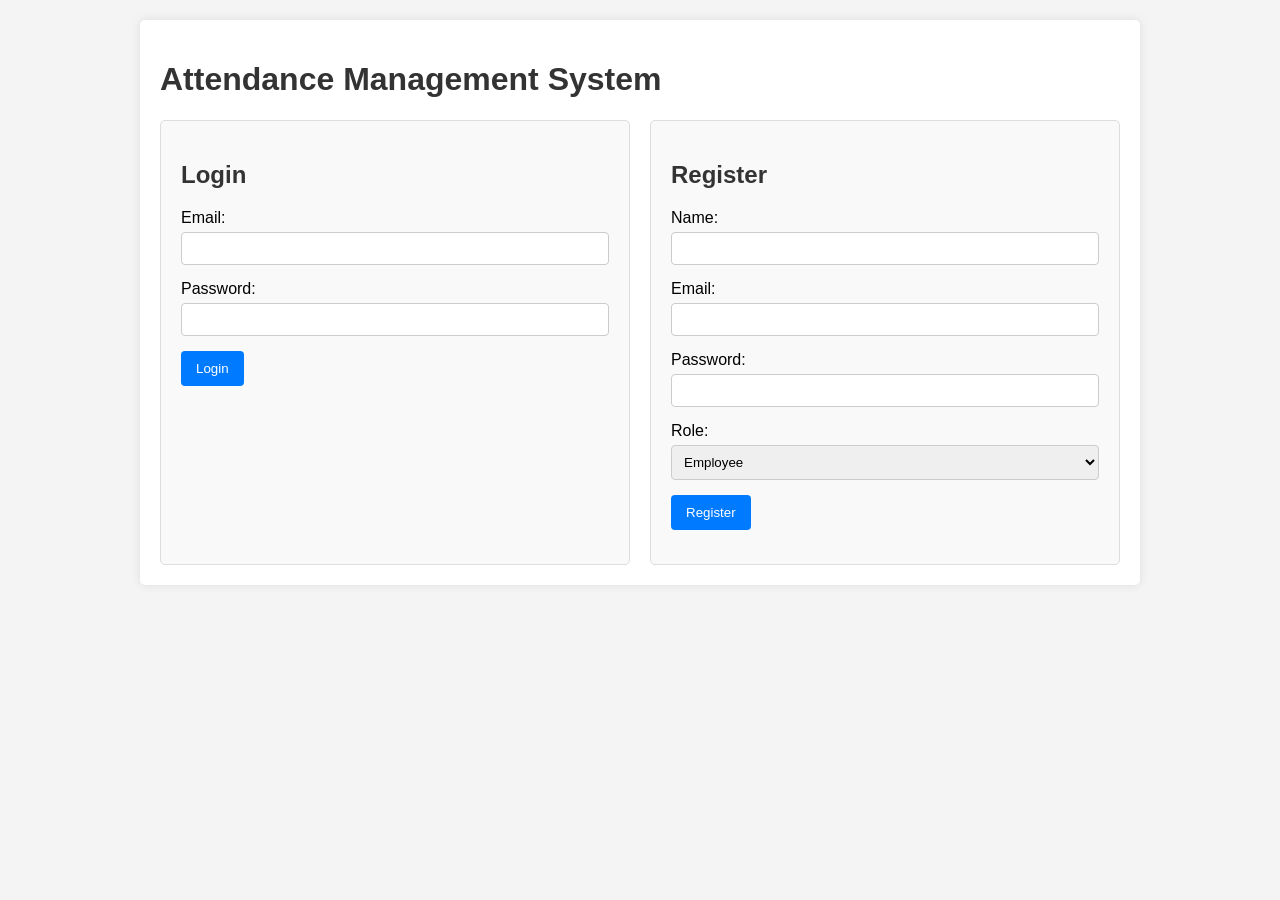
==== src/main/resources/static/employee.html @ 87dd85f3 "add frontend pages and js logic" ====
<!DOCTYPE html>
<html lang="en">
<head>
    <meta charset="UTF-8">
    <meta name="viewport" content="width=device-width, initial-scale=1.0">
    <title>Employee Dashboard</title>
    <link rel="stylesheet" href="style.css">
</head>
<body>
    <div class="container">
        <div class="dashboard-header">
            <h2>Employee Dashboard</h2>
            <div>
                <span id="user-name-display"></span>
                <button onclick="logout()">Logout</button>
            </div>
        </div>

        <div class="panel">
            <h3>Attendance</h3>
            <button id="btn-checkin" onclick="checkIn()">Check In</button>
            <button id="btn-checkout" onclick="checkOut()">Check Out</button>
            <p id="att-message"></p>

            <h4>My Attendance History</h4>
            <table id="att-table">
                <thead>
                    <tr>
                        <th>Date</th>
                        <th>Check In</th>
                        <th>Check Out</th>
                        <th>Hours Worked</th>
                    </tr>
                </thead>
                <tbody></tbody>
            </table>
        </div>

        <div class="panel">
            <h3>Leave Management</h3>
            <p>Remaining Leave Balance: <strong id="leave-balance">...</strong> days</p>
            
            <h4>Apply for Leave</h4>
            <form id="leave-form">
                <div class="form-group">
                    <label>Start Date:</label>
                    <input type="date" id="leave-start" required>
                </div>
                <div class="form-group">
                    <label>End Date:</label>
                    <input type="date" id="leave-end" required>
                </div>
                <button type="submit">Submit Request</button>
                <p id="leave-message"></p>
            </form>

            <h4>My Leave Requests</h4>
            <table id="leave-table">
                <thead>
                    <tr>
                        <th>Start Date</th>
                        <th>End Date</th>
                        <th>Days</th>
                        <th>Status</th>
                    </tr>
                </thead>
                <tbody></tbody>
            </table>
        </div>
    </div>
    <script src="app.js"></script>
    <script>
        // Check session on load
        window.onload = () => {
            const user = JSON.parse(localStorage.getItem("user"));
            if (!user || user.role !== "EMPLOYEE") {
                window.location.href = "index.html";
                return;
            }
            document.getElementById("user-name-display").innerText = "Welcome, " + user.name;
            document.getElementById("leave-balance").innerText = user.leaveBalance;
            loadEmployeeData(user.id);
        };
    </script>
</body>
</html>
---- src/main/resources/static/style.css ----
* {
    box-sizing: border-box;
    font-family: Arial, sans-serif;
}

body {
    background-color: #f4f4f4;
    /* background-color: red; */
    margin: 0;
    padding: 20px;
}

.container {
    max-width: 1000px;
    margin: 0 auto;
    background: #fff;
    padding: 20px;
    border-radius: 5px;
    box-shadow: 0 0 10px rgba(0,0,0,0.1);
}

h1, h2, h3 {
    color: #333;
}

#auth-forms {
    display: flex;
    gap: 20px;
    justify-content: space-between;
}

.form-box {
    flex: 1;
    background: #f9f9f9;
    padding: 20px;
    border: 1px solid #ddd;
    border-radius: 5px;
}

.form-group {
    margin-bottom: 15px;
}

.form-group label {
    display: block;
    margin-bottom: 5px;
}

.form-group input, .form-group select {
    width: 100%;
    padding: 8px;
    border: 1px solid #ccc;
    border-radius: 4px;
}

button {
    background: #007bff;
    color: #fff;
    border: none;
    padding: 10px 15px;
    cursor: pointer;
    border-radius: 4px;
}

button:hover {
    background: #0056b3;
}

.error {
    color: red;
    font-size: 14px;
}

.success {
    color: green;
    font-size: 14px;
}

.dashboard-header {
    display: flex;
    justify-content: space-between;
    align-items: center;
    border-bottom: 1px solid #ddd;
    padding-bottom: 10px;
    margin-bottom: 20px;
}

table {
    width: 100%;
    border-collapse: collapse;
    margin-top: 15px;
}

table, th, td {
    border: 1px solid #ddd;
}

th, td {
    padding: 10px;
    text-align: left;
}

th {
    background-color: #f2f2f2;
}

.panel {
    border: 1px solid #ddd;
    padding: 15px;
    margin-bottom: 20px;
    border-radius: 4px;
}
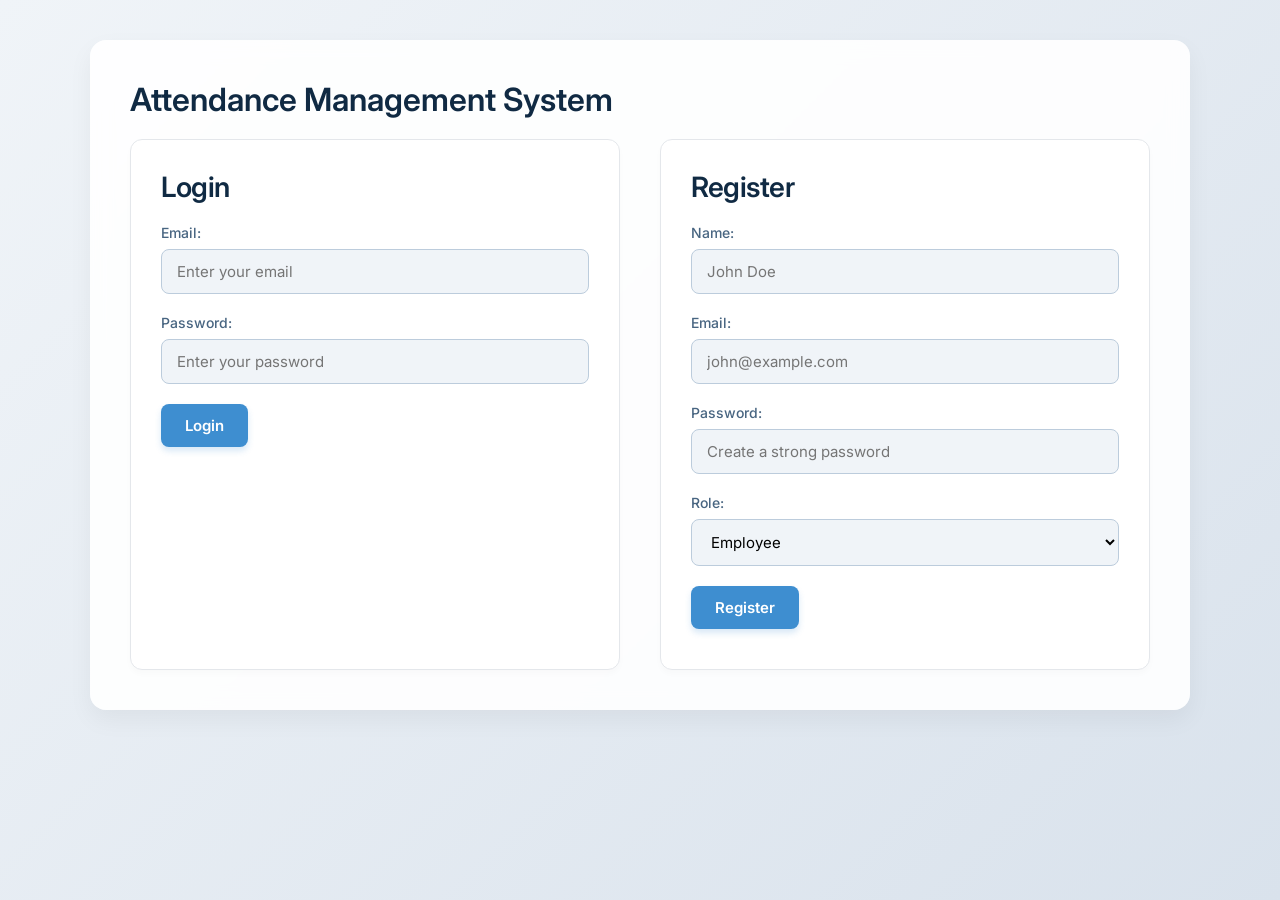
==== commit 4ede825c: "Clean up JS comments" ====
--- a/src/main/resources/static/employee.html
+++ b/src/main/resources/static/employee.html
@@ -21,6 +21,8 @@
             <button id="btn-checkin" onclick="checkIn()">Check In</button>
             <button id="btn-checkout" onclick="checkOut()">Check Out</button>
             <p id="att-message"></p>
+            <br>
+            <br>
 
             <h4>My Attendance History</h4>
             <table id="att-table">
@@ -38,8 +40,8 @@
 
         <div class="panel">
             <h3>Leave Management</h3>
-            <p>Remaining Leave Balance: <strong id="leave-balance">...</strong> days</p>
-            
+	            <p>Remaining Leave Balance: <strong id="leave-balance">...</strong> days</p>
+        <br>    
             <h4>Apply for Leave</h4>
             <form id="leave-form">
                 <div class="form-group">
@@ -51,7 +53,9 @@
                     <input type="date" id="leave-end" required>
                 </div>
                 <button type="submit">Submit Request</button>
-                <p id="leave-message"></p>
+<br>
+                <br>                
+<p id="leave-message"></p>
             </form>
 
             <h4>My Leave Requests</h4>
--- a/src/main/resources/static/style.css
+++ b/src/main/resources/static/style.css
@@ -1,112 +1,223 @@
+@import url('https://fonts.googleapis.com/css2?family=Inter:wght@300;400;500;600;700&display=swap');
+
 * {
     box-sizing: border-box;
-    font-family: Arial, sans-serif;
+    font-family: 'Inter', sans-serif;
+    margin: 0;
+    padding: 0;
 }
 
 body {
-    background-color: #f4f4f4;
-    /* background-color: red; */
-    margin: 0;
-    padding: 20px;
+    background: linear-gradient(135deg, #f0f4f8 0%, #d9e2ec 100%);
+    color: #334e68;
+    min-height: 100vh;
+    padding: 40px 20px;
 }
 
 .container {
-    max-width: 1000px;
+    max-width: 1100px;
     margin: 0 auto;
-    background: #fff;
-    padding: 20px;
-    border-radius: 5px;
-    box-shadow: 0 0 10px rgba(0,0,0,0.1);
-}
-
-h1, h2, h3 {
-    color: #333;
+    background: rgba(255, 255, 255, 0.9);
+    padding: 40px;
+    border-radius: 16px;
+    box-shadow: 0 10px 25px rgba(0,0,0,0.05);
+    backdrop-filter: blur(10px);
+}
+
+h1, h2, h3, h4 {
+    color: #102a43;
+    margin-bottom: 20px;
+    font-weight: 600;
+}
+
+h2 {
+    font-size: 28px;
+    letter-spacing: -0.5px;
+}
+
+h3 {
+    font-size: 20px;
+    border-bottom: 2px solid #e4e7eb;
+    padding-bottom: 10px;
+    margin-bottom: 25px;
 }
 
 #auth-forms {
     display: flex;
-    gap: 20px;
+    gap: 40px;
     justify-content: space-between;
 }
 
 .form-box {
     flex: 1;
-    background: #f9f9f9;
-    padding: 20px;
-    border: 1px solid #ddd;
-    border-radius: 5px;
+    background: #ffffff;
+    padding: 30px;
+    border: 1px solid #e4e7eb;
+    border-radius: 12px;
+    box-shadow: 0 4px 6px rgba(0,0,0,0.02);
 }
 
 .form-group {
-    margin-bottom: 15px;
+    margin-bottom: 20px;
 }
 
 .form-group label {
     display: block;
-    margin-bottom: 5px;
+    margin-bottom: 8px;
+    font-weight: 500;
+    color: #486581;
+    font-size: 14px;
 }
 
 .form-group input, .form-group select {
     width: 100%;
-    padding: 8px;
-    border: 1px solid #ccc;
-    border-radius: 4px;
+    padding: 12px 15px;
+    border: 1px solid #bcccdc;
+    border-radius: 8px;
+    font-size: 15px;
+    transition: all 0.3s ease;
+    background-color: #f0f4f8;
+}
+
+.form-group input:focus, .form-group select:focus {
+    outline: none;
+    border-color: #3e8ed0;
+    background-color: #ffffff;
+    box-shadow: 0 0 0 3px rgba(62, 142, 208, 0.2);
 }
 
 button {
-    background: #007bff;
+    background: #3e8ed0;
     color: #fff;
     border: none;
-    padding: 10px 15px;
+    padding: 12px 24px;
+    font-size: 15px;
+    font-weight: 600;
     cursor: pointer;
-    border-radius: 4px;
+    border-radius: 8px;
+    transition: all 0.3s ease;
+    box-shadow: 0 4px 6px rgba(62, 142, 208, 0.2);
 }
 
 button:hover {
-    background: #0056b3;
+    background: #243b53;
+    transform: translateY(-1px);
+    box-shadow: 0 6px 8px rgba(36, 59, 83, 0.2);
+}
+
+button:active {
+    transform: translateY(0);
 }
 
 .error {
-    color: red;
-    font-size: 14px;
+    color: #d64545;
+    font-size: 14px;
+    margin-top: 10px;
+    font-weight: 500;
 }
 
 .success {
-    color: green;
-    font-size: 14px;
+    color: #1aab8b;
+    font-size: 14px;
+    margin-top: 10px;
+    font-weight: 500;
 }
 
 .dashboard-header {
     display: flex;
     justify-content: space-between;
     align-items: center;
-    border-bottom: 1px solid #ddd;
-    padding-bottom: 10px;
-    margin-bottom: 20px;
+    border-bottom: 1px solid #bcccdc;
+    padding-bottom: 20px;
+    margin-bottom: 30px;
+}
+
+#user-name-display, #hr-name-display {
+    font-weight: 600;
+    font-size: 18px;
+    color: #243b53;
+    margin-right: 20px;
 }
 
 table {
     width: 100%;
-    border-collapse: collapse;
+    border-collapse: separate;
+    border-spacing: 0;
     margin-top: 15px;
-}
-
-table, th, td {
-    border: 1px solid #ddd;
+    font-size: 14px;
+    border: 1px solid #e4e7eb;
+    border-radius: 8px;
+    overflow: hidden;
 }
 
 th, td {
-    padding: 10px;
+    padding: 14px 18px;
     text-align: left;
+    border-bottom: 1px solid #e4e7eb;
 }
 
 th {
-    background-color: #f2f2f2;
+    background-color: #f8f9fa;
+    color: #486581;
+    font-weight: 600;
+    text-transform: uppercase;
+    font-size: 12px;
+    letter-spacing: 0.5px;
+}
+
+tr:last-child td {
+    border-bottom: none;
+}
+
+tr:hover {
+    background-color: #f0f4f8;
 }
 
 .panel {
-    border: 1px solid #ddd;
-    padding: 15px;
-    margin-bottom: 20px;
-    border-radius: 4px;
-}
+    background: #ffffff;
+    border: 1px solid #e4e7eb;
+    padding: 30px;
+    margin-bottom: 30px;
+    border-radius: 12px;
+    box-shadow: 0 4px 6px rgba(0,0,0,0.02);
+}
+
+/* Action Buttons within panels */
+#btn-checkin {
+    background: #1aab8b;
+    box-shadow: 0 4px 6px rgba(26, 171, 139, 0.2);
+    margin-right: 10px;
+}
+#btn-checkin:hover { background: #147d64; }
+
+#btn-checkout {
+    background: #d64545;
+    box-shadow: 0 4px 6px rgba(214, 69, 69, 0.2);
+}
+#btn-checkout:hover { background: #ba2525; }
+
+/* Simple status badges */
+.status-PENDING {
+    background: #f7c948;
+    color: #8d4b08;
+    padding: 6px 12px;
+    border-radius: 20px;
+    font-size: 12px;
+    font-weight: 700;
+}
+.status-APPROVED {
+    background: #e3f8ed;
+    color: #1aab8b;
+    padding: 6px 12px;
+    border-radius: 20px;
+    font-size: 12px;
+    font-weight: 700;
+}
+.status-REJECTED {
+    background: #ffe3e3;
+    color: #d64545;
+    padding: 6px 12px;
+    border-radius: 20px;
+    font-size: 12px;
+    font-weight: 700;
+}
